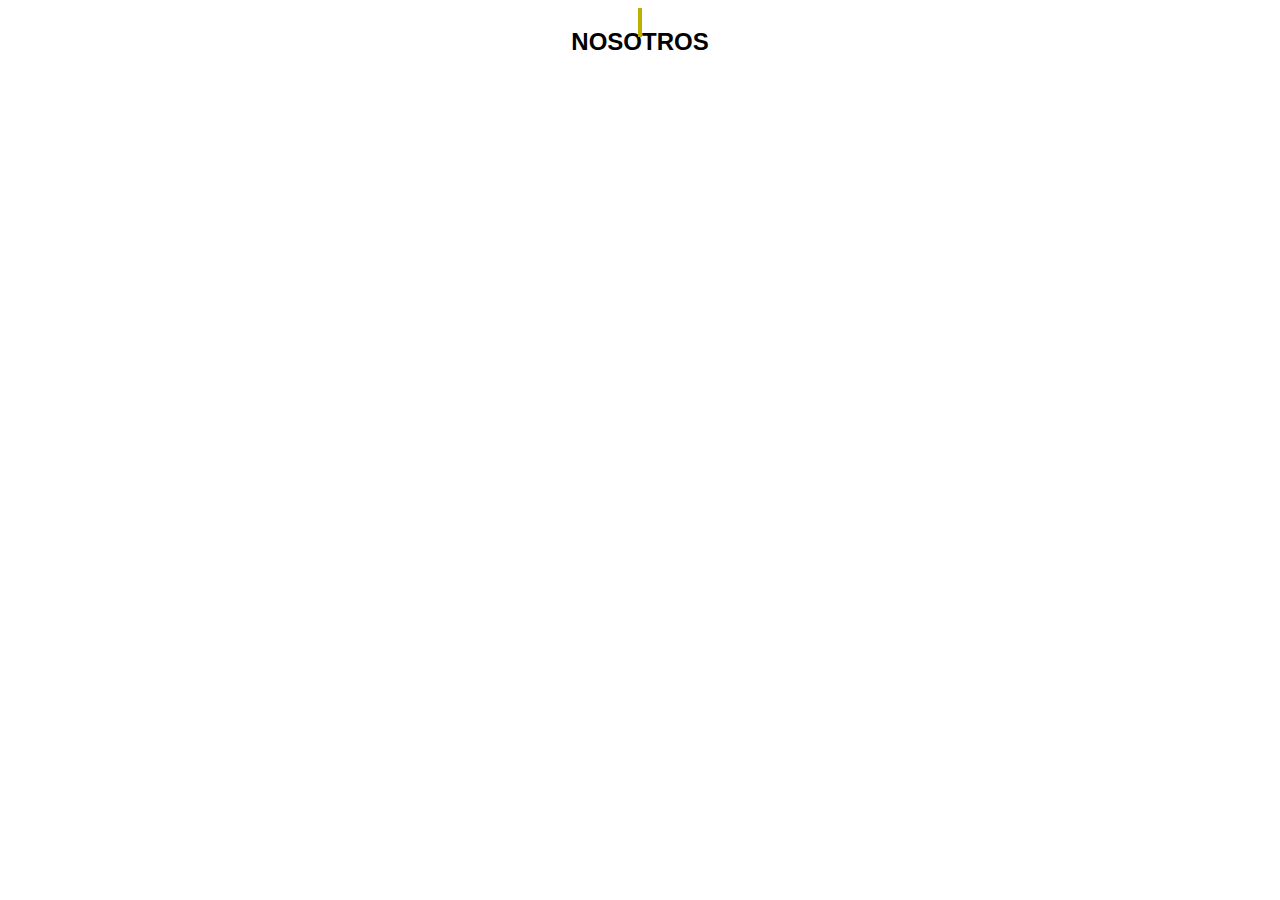
==== about.html @ 35d05380 "titulo sebastian" ====
<!DOCTYPE html>
<html lang="en">
<head>
    <meta charset="UTF-8">
    <meta name="viewport" content="width=device-width, initial-scale=1.0">
    <link rel="stylesheet" href="public/css/style_sebastian/style.css">
    <title>Document</title>
</head>
<body>
    <div class="subTitulo">
        <h2 class="puntoAmarillo"></h2>
        <h2>Nosotros</h2>
    </div>
</body>
</html>
---- public/css/style_sebastian/style.css ----
body{
    font-family: 'Lato', sans-serif;
    font-weight: 5000;
}

.subTitulo{
    position: relative;
    display:flex ;
    justify-content: center;
    text-transform: uppercase;
}

.puntoAmarillo{
    position: absolute;
    height: 25px;
    border: 2px solid;
    margin: 0;
    color: #bfaf00;
}
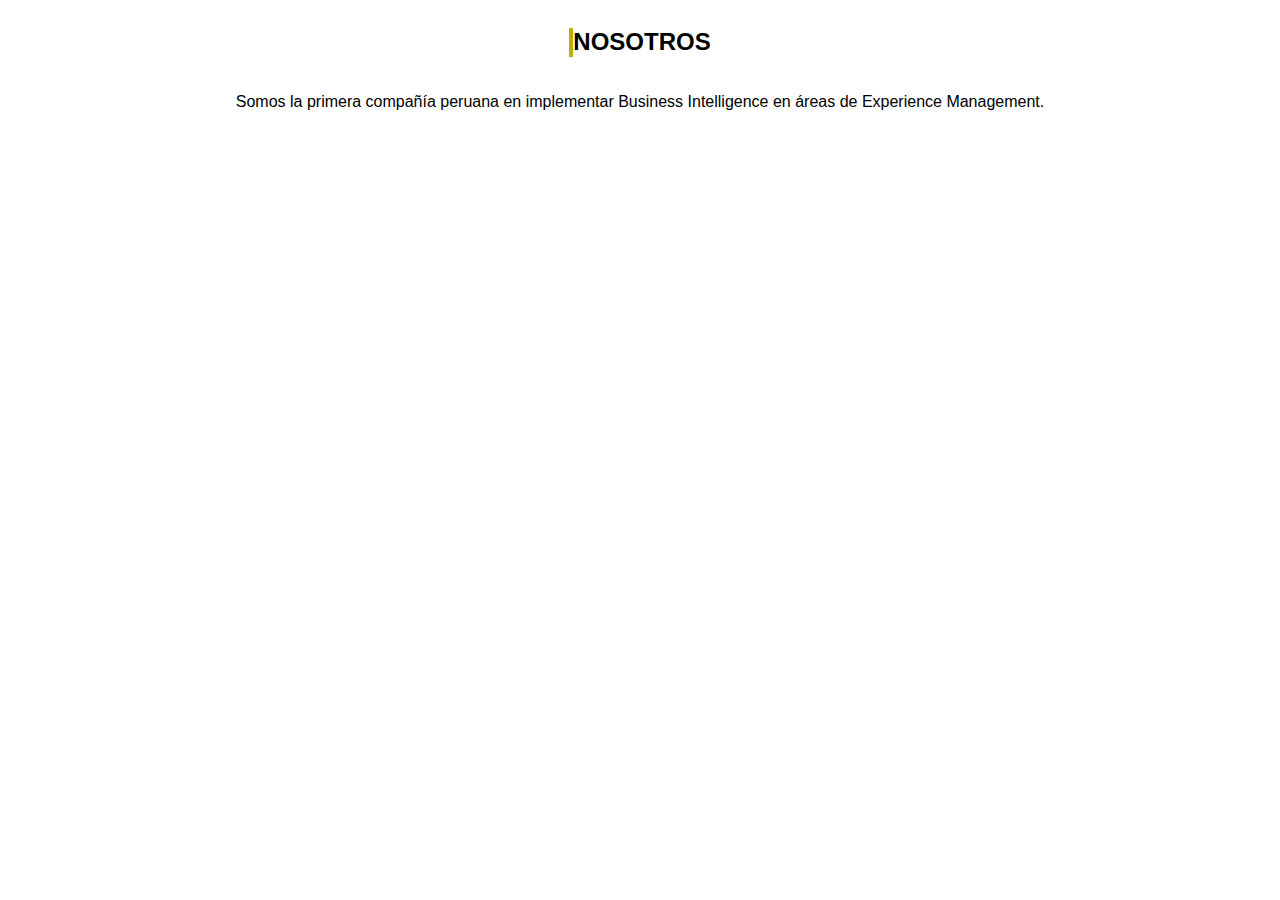
==== commit 6e86a9da: "parrafo about sebastian" ====
--- a/about.html
+++ b/about.html
@@ -4,12 +4,23 @@
     <meta charset="UTF-8">
     <meta name="viewport" content="width=device-width, initial-scale=1.0">
     <link rel="stylesheet" href="public/css/style_sebastian/style.css">
+    <link rel="stylesheet" href="'https://fonts.googleapis.com/css2?family=Lato:wght@100;300;400;700;900&display=swap'">
     <title>Document</title>
 </head>
 <body>
-    <div class="subTitulo">
-        <h2 class="puntoAmarillo"></h2>
-        <h2>Nosotros</h2>
-    </div>
+    <section id="about">
+        <div class="subTitulo">
+            <h2 class="puntoAmarillo"></h2>
+            <h2>Nosotros</h2>
+        </div>
+
+        <div class="p_about">
+            <p>Somos la primera compañía peruana en implementar Business Intelligence en áreas de Experience Management.</p>
+        </div>
+
+        <div class="pro_val">
+
+        </div>
+    </section>
 </body>
 </html>--- a/public/css/style_sebastian/style.css
+++ b/public/css/style_sebastian/style.css
@@ -1,19 +1,19 @@
 body{
     font-family: 'Lato', sans-serif;
-    font-weight: 5000;
 }
 
 .subTitulo{
-    position: relative;
     display:flex ;
     justify-content: center;
     text-transform: uppercase;
 }
 
 .puntoAmarillo{
-    position: absolute;
     height: 25px;
     border: 2px solid;
-    margin: 0;
     color: #bfaf00;
+}
+
+.p_about{
+    text-align: center;
 }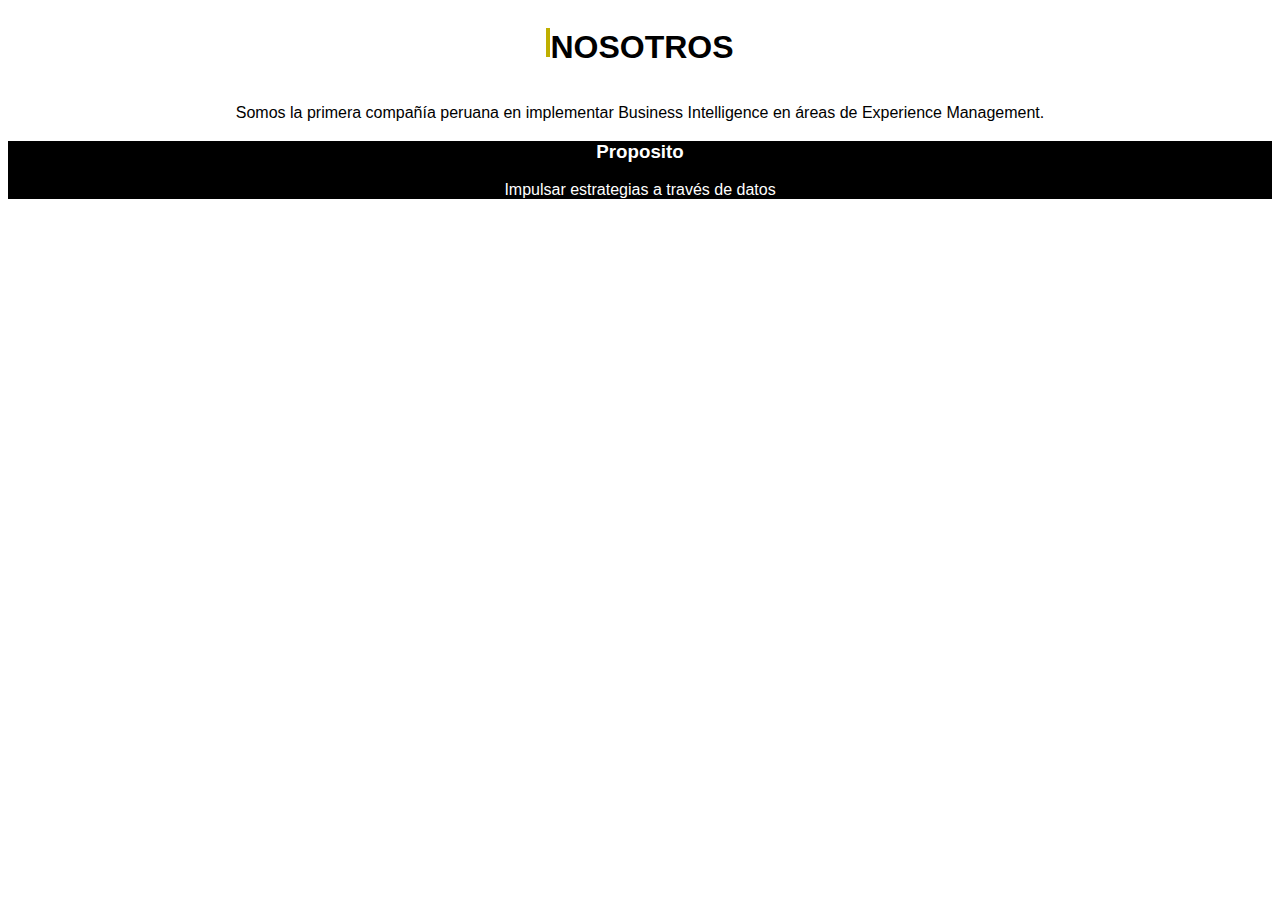
==== commit 037f4835: "cuadros content Proposito y Valores - Sebastian" ====
--- a/about.html
+++ b/about.html
@@ -11,15 +11,19 @@
     <section id="about">
         <div class="subTitulo">
             <h2 class="puntoAmarillo"></h2>
-            <h2>Nosotros</h2>
+            <h1>Nosotros</h1>
         </div>
 
         <div class="p_about">
             <p>Somos la primera compañía peruana en implementar Business Intelligence en áreas de Experience Management.</p>
         </div>
 
-        <div class="pro_val">
-
+        <div class="cuadro">
+            <div class="proposito">
+                <div class="contPro tituloPro"><h3>Proposito</h3></div>
+                <div class="contPro pPro"><p>Impulsar estrategias a través de datos</p></div>
+            </div>
+            <div class="valores"></div>
         </div>
     </section>
 </body>
--- a/public/css/style_sebastian/style.css
+++ b/public/css/style_sebastian/style.css
@@ -16,4 +16,25 @@
 
 .p_about{
     text-align: center;
+}
+
+.proposito{
+    background-color: black;
+}
+
+.valores{
+    background-color: black;
+}
+
+.cuadro{
+    text-align: center;
+    color: #fff;
+}
+
+ul{
+    padding: 0;
+}
+
+li{
+    list-style-type: none;
 }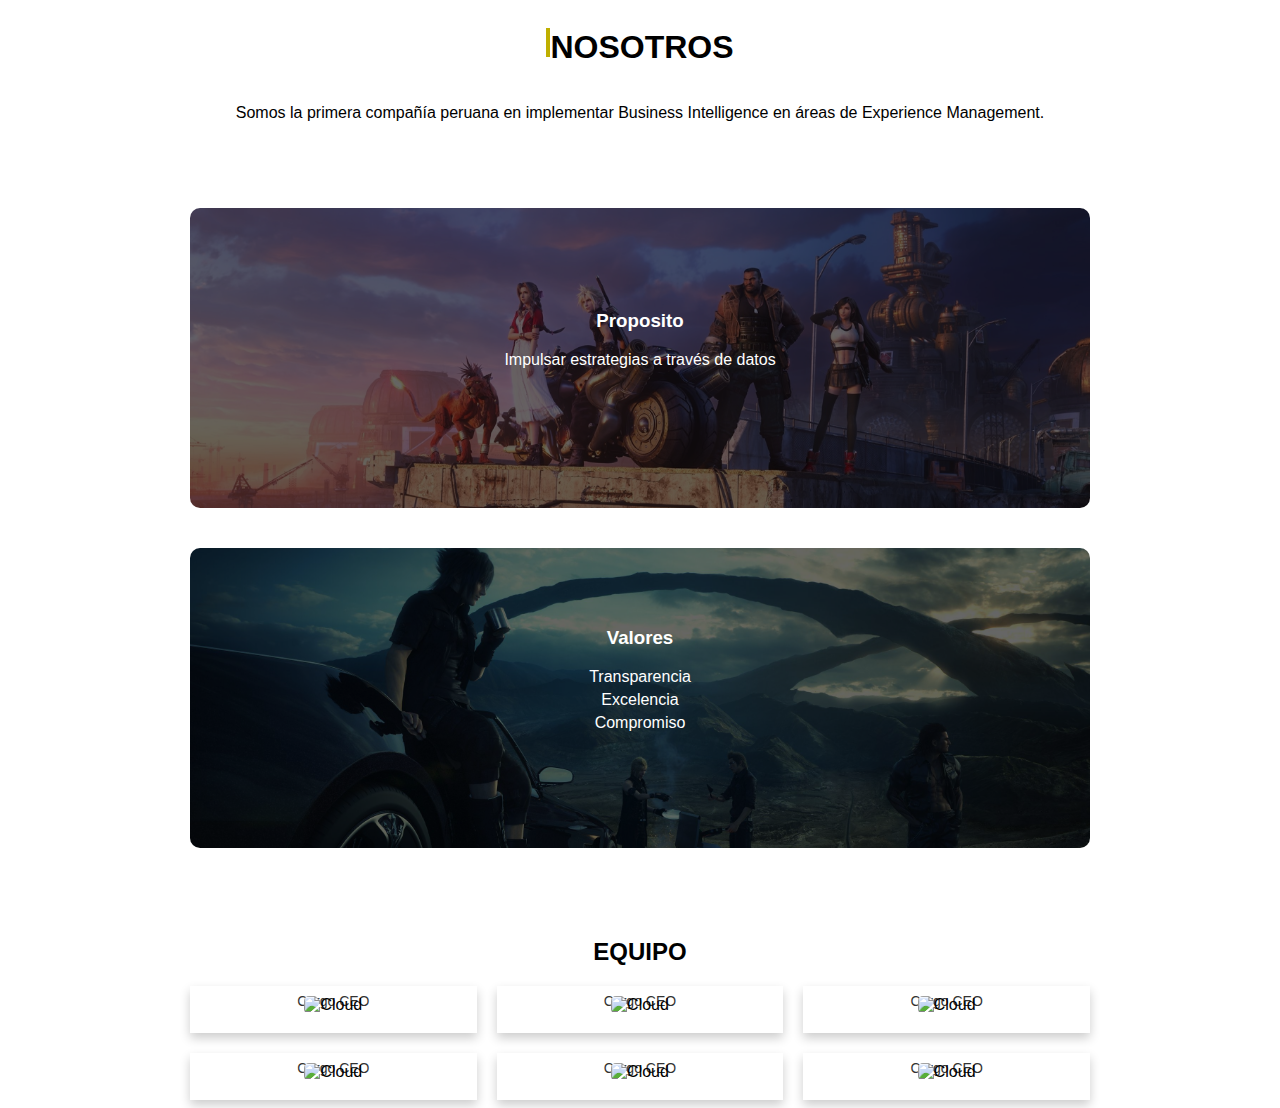
==== commit cfd8d119: "Equipo Imagenes - Sebastian" ====
--- a/about.html
+++ b/about.html
@@ -4,26 +4,113 @@
     <meta charset="UTF-8">
     <meta name="viewport" content="width=device-width, initial-scale=1.0">
     <link rel="stylesheet" href="public/css/style_sebastian/style.css">
-    <link rel="stylesheet" href="'https://fonts.googleapis.com/css2?family=Lato:wght@100;300;400;700;900&display=swap'">
     <title>Document</title>
 </head>
 <body>
     <section id="about">
-        <div class="subTitulo">
-            <h2 class="puntoAmarillo"></h2>
-            <h1>Nosotros</h1>
+        <div id="subtitleContent">
+            <div class="subTitulo">
+                <h2 class="puntoAmarillo"></h2>
+                <h1>Nosotros</h1>
+            </div>
+            <div class="p_about">
+                <p>Somos la primera compañía peruana en implementar Business Intelligence en áreas de Experience Management.</p>
+            </div>
         </div>
+        <!--Cuadros Valores y Propositos-->
+        <div class="cuadroContent">
+            <div class="proposito">
+                <div class="imgPro"></div>
+                <div class="contCuadro">
+                    <div class="tituloCuadro"><h3>Proposito</h3></div>
+                    <div class="pPro"><p>Impulsar estrategias a través de datos</p></div>
+                </div>
+            </div>
+            <div class="valores">
+                <div class="imgVa"></div>
+                <div class="contCuadro">
+                    <div class="tituloCuadro"><h3>Valores</h3></div>
+                    <div class="pVa">
+                        <ul>
+                            <li>Transparencia</li>
+                            <li>Excelencia</li>
+                            <li>Compromiso</li> 
+                        </ul>
+                    </div>
+                </div>
+            </div>
+        </div>
+        <!--Equipo-->
+        <div id="equipo">
+            <div class="subTitulo"><h2>Equipo</h2></div>
+            <div class="perfiles">
+                    <!--Perfil-->
+                    <div class="perfil">
+                        <div class="contImagen">
+                            <img src="public/img/img_sebas/Cloud_profile_01.png" alt="Cloud">  
+                        </div>
+                        <div class="textPefil">
+                            <p>Cloud Strife</p>
+                            <p>Cargo CEO</p>
+                        </div>
+                    </div>
 
-        <div class="p_about">
-            <p>Somos la primera compañía peruana en implementar Business Intelligence en áreas de Experience Management.</p>
-        </div>
+                    <!--Perfil-->
+                    <div class="perfil">
+                        <div class="contImagen">
+                            <img src="public/img/img_sebas/Cloud_profile_01.png" alt="Cloud">  
+                        </div>
+                        <div class="textPefil">
+                            <p>Cloud Strife</p>
+                            <p>Cargo CEO</p>
+                        </div>
+                    </div>
 
-        <div class="cuadro">
-            <div class="proposito">
-                <div class="contPro tituloPro"><h3>Proposito</h3></div>
-                <div class="contPro pPro"><p>Impulsar estrategias a través de datos</p></div>
+                    <!--Perfil-->                    
+                    <div class="perfil">
+                        <div class="contImagen">
+                            <img src="public/img/img_sebas/Cloud_profile_01.png" alt="Cloud">  
+                        </div>
+                        <div class="textPefil">
+                            <p>Cloud Strife</p>
+                            <p>Cargo CEO</p>
+                        </div>
+                    </div>
+
+                    <!--Perfil-->
+                    <div class="perfil">
+                        <div class="contImagen">
+                            <img src="public/img/img_sebas/Cloud_profile_01.png" alt="Cloud">  
+                        </div>
+                        <div class="textPefil">
+                            <p>Cloud Strife</p>
+                            <p>Cargo CEO</p>
+                        </div>
+                    </div>
+
+                    <!--Perfil-->                    
+                    <div class="perfil">
+                        <div class="contImagen">
+                            <img src="public/img/img_sebas/Cloud_profile_01.png" alt="Cloud">  
+                        </div>
+                        <div class="textPefil">
+                            <p>Cloud Strife</p>
+                            <p>Cargo CEO</p>
+                        </div>
+                    </div>
+
+                    <!--Perfil-->
+                    <div class="perfil">
+                        <div class="contImagen">
+                            <img src="public/img/img_sebas/Cloud_profile_01.png" alt="Cloud">  
+                        </div>
+                        <div class="textPefil">
+                            <p>Cloud Strife</p>
+                            <p>Cargo CEO</p>
+                        </div>
+                    </div>
+
             </div>
-            <div class="valores"></div>
         </div>
     </section>
 </body>
--- a/public/css/style_sebastian/style.css
+++ b/public/css/style_sebastian/style.css
@@ -2,6 +2,12 @@
     font-family: 'Lato', sans-serif;
 }
 
+#about{
+    display: flex;
+    flex-direction: column;
+    gap: 70px;
+}
+/*First Part*/
 .subTitulo{
     display:flex ;
     justify-content: center;
@@ -18,23 +24,127 @@
     text-align: center;
 }
 
-.proposito{
-    background-color: black;
+/*Second Part*/
+.cuadroContent{
+    text-align: center;
+    color: #fff;
+    display: flex;
+    flex-direction: column;
+    gap: 40px;
+    margin: auto;
 }
 
-.valores{
-    background-color: black;
+.proposito, .valores{
+    position: relative; 
+    width: 250px;
+    height: 300px;
+    border-radius: 10px; 
+    overflow: hidden;
+    display: flex;
+    align-items: center;
+    justify-content: center;     
 }
 
-.cuadro{
+.imgPro, .imgVa{
+    position: absolute;
+    width: 100%;
+    height: 100%;
+    background-size: cover;
+    background-position: center center;
+    background-repeat: no-repeat;
+    filter: brightness(40%);
+    transition: transform 0.3s ease-in-out;
+}
+
+.contCuadro{
+    position: relative;
+    pointer-events: none;
     text-align: center;
-    color: #fff;
+    top: -20px;
+}
+
+.imgPro{
+    background-image: url(../../img/img_sebas/img2.jpg);
+}
+
+.imgVa{
+    background-image: url(../../img/img_sebas/img4.jpg);
+}
+
+.imgPro:hover,.imgVa:hover{
+    transform: scale(1.3);
 }
 
 ul{
+    list-style-type: none;
     padding: 0;
 }
 
-li{
-    list-style-type: none;
-}+ul li{
+    margin-bottom: 5px;
+}
+
+.perfiles{
+    display: grid;
+    grid-template-columns: repeat(3, 1fr);
+    grid-gap: 20px;
+    max-width: 900px;
+    margin: 0 auto;
+}
+
+.perfil{
+    text-align: center;
+    position: relative;
+    overflow: hidden;
+    border: #fff solid 10px;
+    box-shadow: 0px 5px 10px rgba(0, 0, 0, 0.2);
+}
+
+.contImagen{
+    position: relative;
+    transition: transform 0.3s;
+}
+
+.contImagen img{
+    width: 210px;
+    height: 280px;
+    object-fit: cover;
+    border-radius: 5px;
+}
+
+.perfil:hover .contImagen{
+    transform: translateY(-20%); 
+}
+
+.textPefil{
+    position: relative;
+    margin-top: -65px; 
+    font-size: 14px;
+    color: #333;
+    z-index: -1;
+}
+
+@media (max-width: 500px) {
+    .proposito, .valores{
+        width: 250px;
+        height: 300px;
+    }
+}
+
+@media (min-width: 501px) and (max-width:767px){
+    .proposito, .valores{
+        width: 400px;
+    }
+}
+
+@media (min-width: 768px) and (max-width:1023px) {
+    .proposito, .valores{
+        width: 600px;
+    }
+}
+
+@media (min-width: 1024px){
+    .proposito, .valores{
+        width: 900px;
+    }
+}
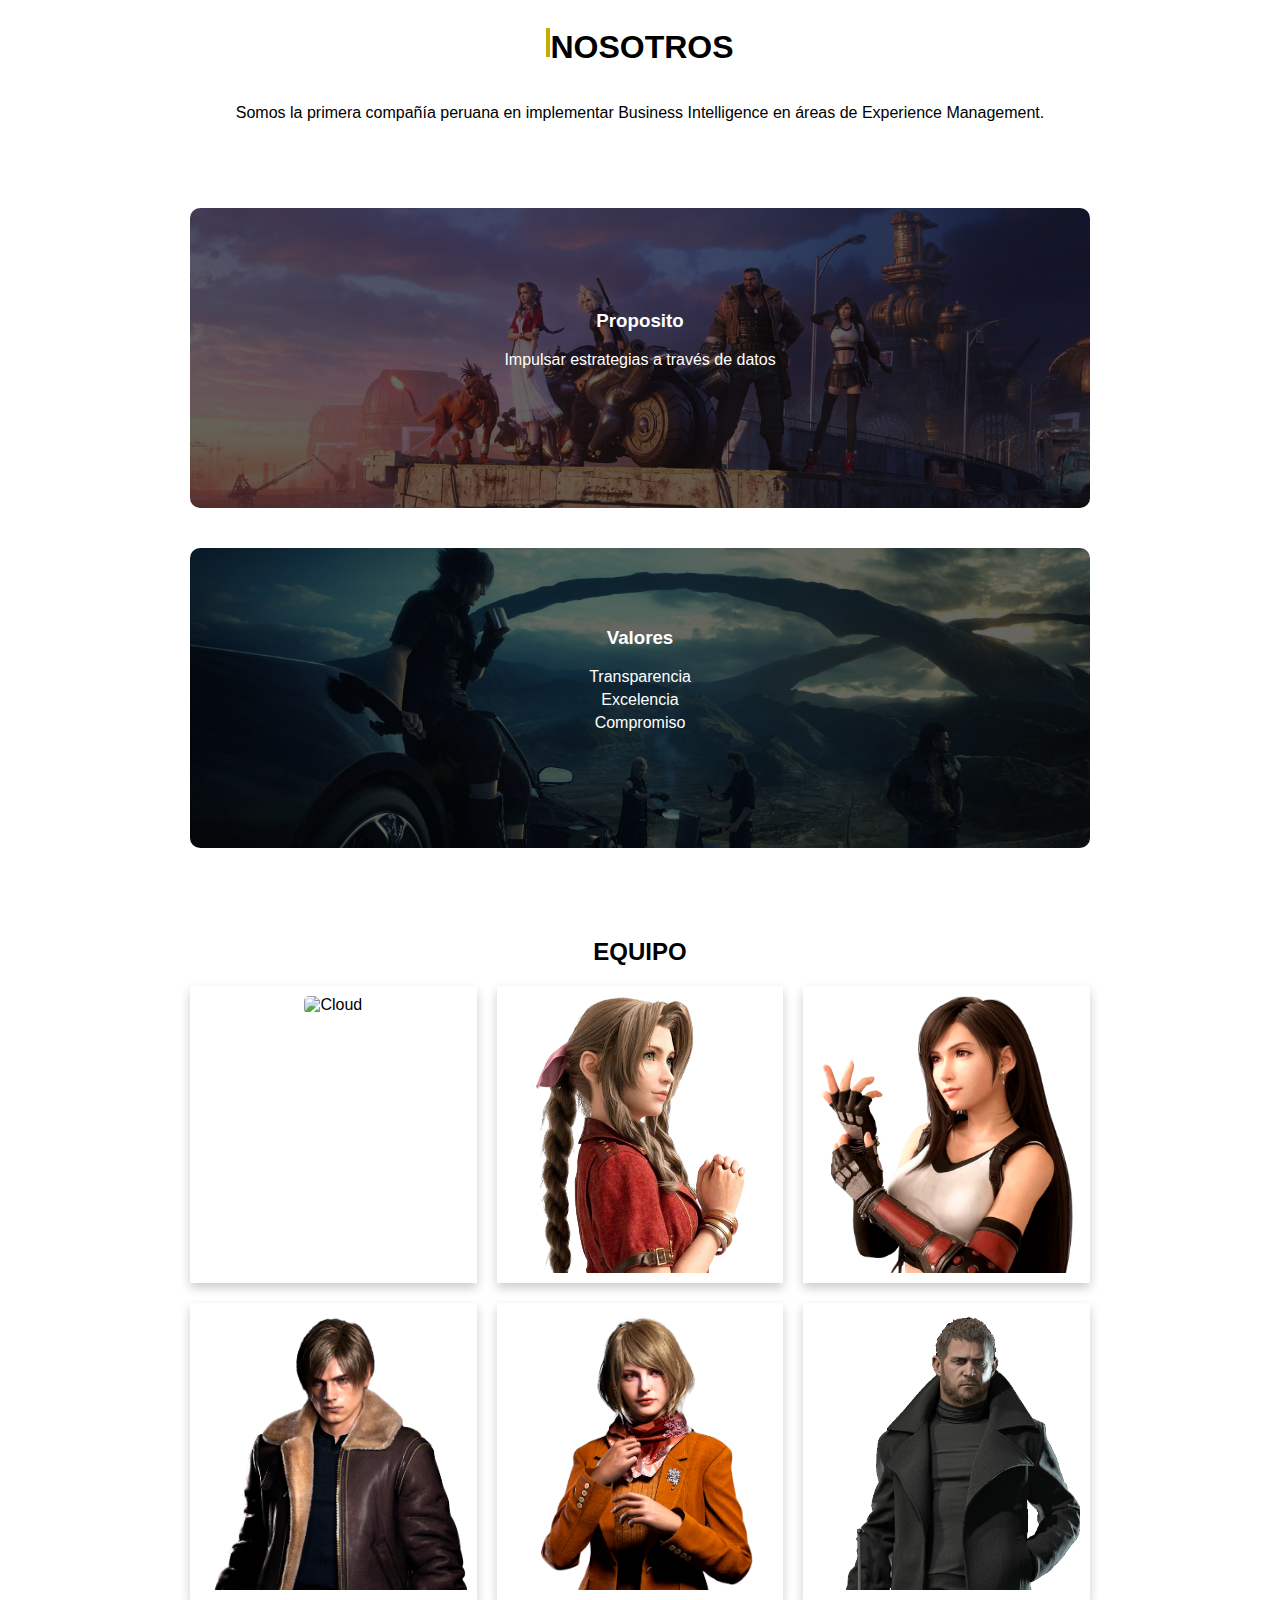
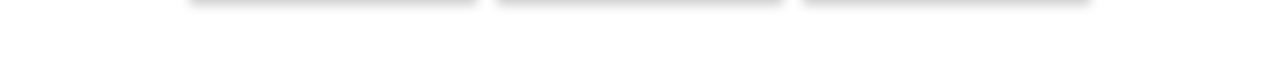
==== commit 6148e8b0: "equipo listo - Sebastian" ====
--- a/about.html
+++ b/about.html
@@ -50,63 +50,63 @@
                             <img src="public/img/img_sebas/Cloud_profile_01.png" alt="Cloud">  
                         </div>
                         <div class="textPefil">
-                            <p>Cloud Strife</p>
-                            <p>Cargo CEO</p>
+                            <p class="nombrePerfil">Cloud Strife</p>
+                            <p class="cargoPerfil">Cargo CEO</p>
                         </div>
                     </div>
 
                     <!--Perfil-->
                     <div class="perfil">
                         <div class="contImagen">
-                            <img src="public/img/img_sebas/Cloud_profile_01.png" alt="Cloud">  
+                            <img src="public/img/img_sebas/Aerith_profile_02.png" alt="Cloud">  
                         </div>
                         <div class="textPefil">
-                            <p>Cloud Strife</p>
-                            <p>Cargo CEO</p>
+                            <p class="nombrePerfil">Aerith Gainsborough</p>
+                            <p class="cargoPerfil">Cargo CEO</p>
                         </div>
                     </div>
 
                     <!--Perfil-->                    
                     <div class="perfil">
                         <div class="contImagen">
-                            <img src="public/img/img_sebas/Cloud_profile_01.png" alt="Cloud">  
+                            <img src="public/img/img_sebas/Tifa_profile_02.png" alt="Cloud">  
                         </div>
                         <div class="textPefil">
-                            <p>Cloud Strife</p>
-                            <p>Cargo CEO</p>
+                            <p class="nombrePerfil">Tifa Lockhart</p>
+                            <p class="cargoPerfil">Cargo CEO</p>
                         </div>
                     </div>
 
                     <!--Perfil-->
                     <div class="perfil">
                         <div class="contImagen">
-                            <img src="public/img/img_sebas/Cloud_profile_01.png" alt="Cloud">  
+                            <img src="public/img/img_sebas/Leon_profile_07.png" alt="Cloud">  
                         </div>
                         <div class="textPefil">
-                            <p>Cloud Strife</p>
-                            <p>Cargo CEO</p>
+                            <p class="nombrePerfil">Leon S. Kennedy</p>
+                            <p class="cargoPerfil">Cargo CEO</p>
                         </div>
                     </div>
 
                     <!--Perfil-->                    
                     <div class="perfil">
                         <div class="contImagen">
-                            <img src="public/img/img_sebas/Cloud_profile_01.png" alt="Cloud">  
+                            <img src="public/img/img_sebas/Ashley_profile_05.png" alt="Cloud">  
                         </div>
                         <div class="textPefil">
-                            <p>Cloud Strife</p>
-                            <p>Cargo CEO</p>
+                            <p class="nombrePerfil">Ashley Graham</p>
+                            <p class="cargoPerfil">Cargo CEO</p>
                         </div>
                     </div>
 
                     <!--Perfil-->
                     <div class="perfil">
                         <div class="contImagen">
-                            <img src="public/img/img_sebas/Cloud_profile_01.png" alt="Cloud">  
+                            <img src="public/img/img_sebas/Chris_profile_06.png" alt="Cloud">  
                         </div>
                         <div class="textPefil">
-                            <p>Cloud Strife</p>
-                            <p>Cargo CEO</p>
+                            <p class="nombrePerfil">Chris Redfield</p>
+                            <p class="cargoPerfil">Cargo CEO</p>
                         </div>
                     </div>
 
--- a/public/css/style_sebastian/style.css
+++ b/public/css/style_sebastian/style.css
@@ -84,6 +84,8 @@
     margin-bottom: 5px;
 }
 
+/*Equipo*/
+
 .perfiles{
     display: grid;
     grid-template-columns: repeat(3, 1fr);
@@ -106,10 +108,10 @@
 }
 
 .contImagen img{
-    width: 210px;
     height: 280px;
     object-fit: cover;
     border-radius: 5px;
+    background-color: #fff;
 }
 
 .perfil:hover .contImagen{
@@ -118,10 +120,24 @@
 
 .textPefil{
     position: relative;
-    margin-top: -65px; 
-    font-size: 14px;
+    margin-top: -75px; 
     color: #333;
     z-index: -1;
+}
+
+.nombrePerfil{
+    font-weight: bold;
+    color: #0e2430;
+    margin-bottom: 0;
+}
+
+.cargoPerfil{
+    color: #900c3f;
+    margin-top: 0;
+}
+
+#equipo{
+    margin-bottom: 70px;
 }
 
 @media (max-width: 500px) {
@@ -129,17 +145,30 @@
         width: 250px;
         height: 300px;
     }
+
+    .perfiles{
+        grid-template-columns:  1fr;
+    }
+
 }
 
 @media (min-width: 501px) and (max-width:767px){
     .proposito, .valores{
         width: 400px;
     }
+
+    .perfiles{
+        grid-template-columns:  repeat(2,1fr);
+    }
 }
 
 @media (min-width: 768px) and (max-width:1023px) {
     .proposito, .valores{
         width: 600px;
+    }
+
+    .perfiles{
+        grid-template-columns:  repeat(2,1fr);
     }
 }
 
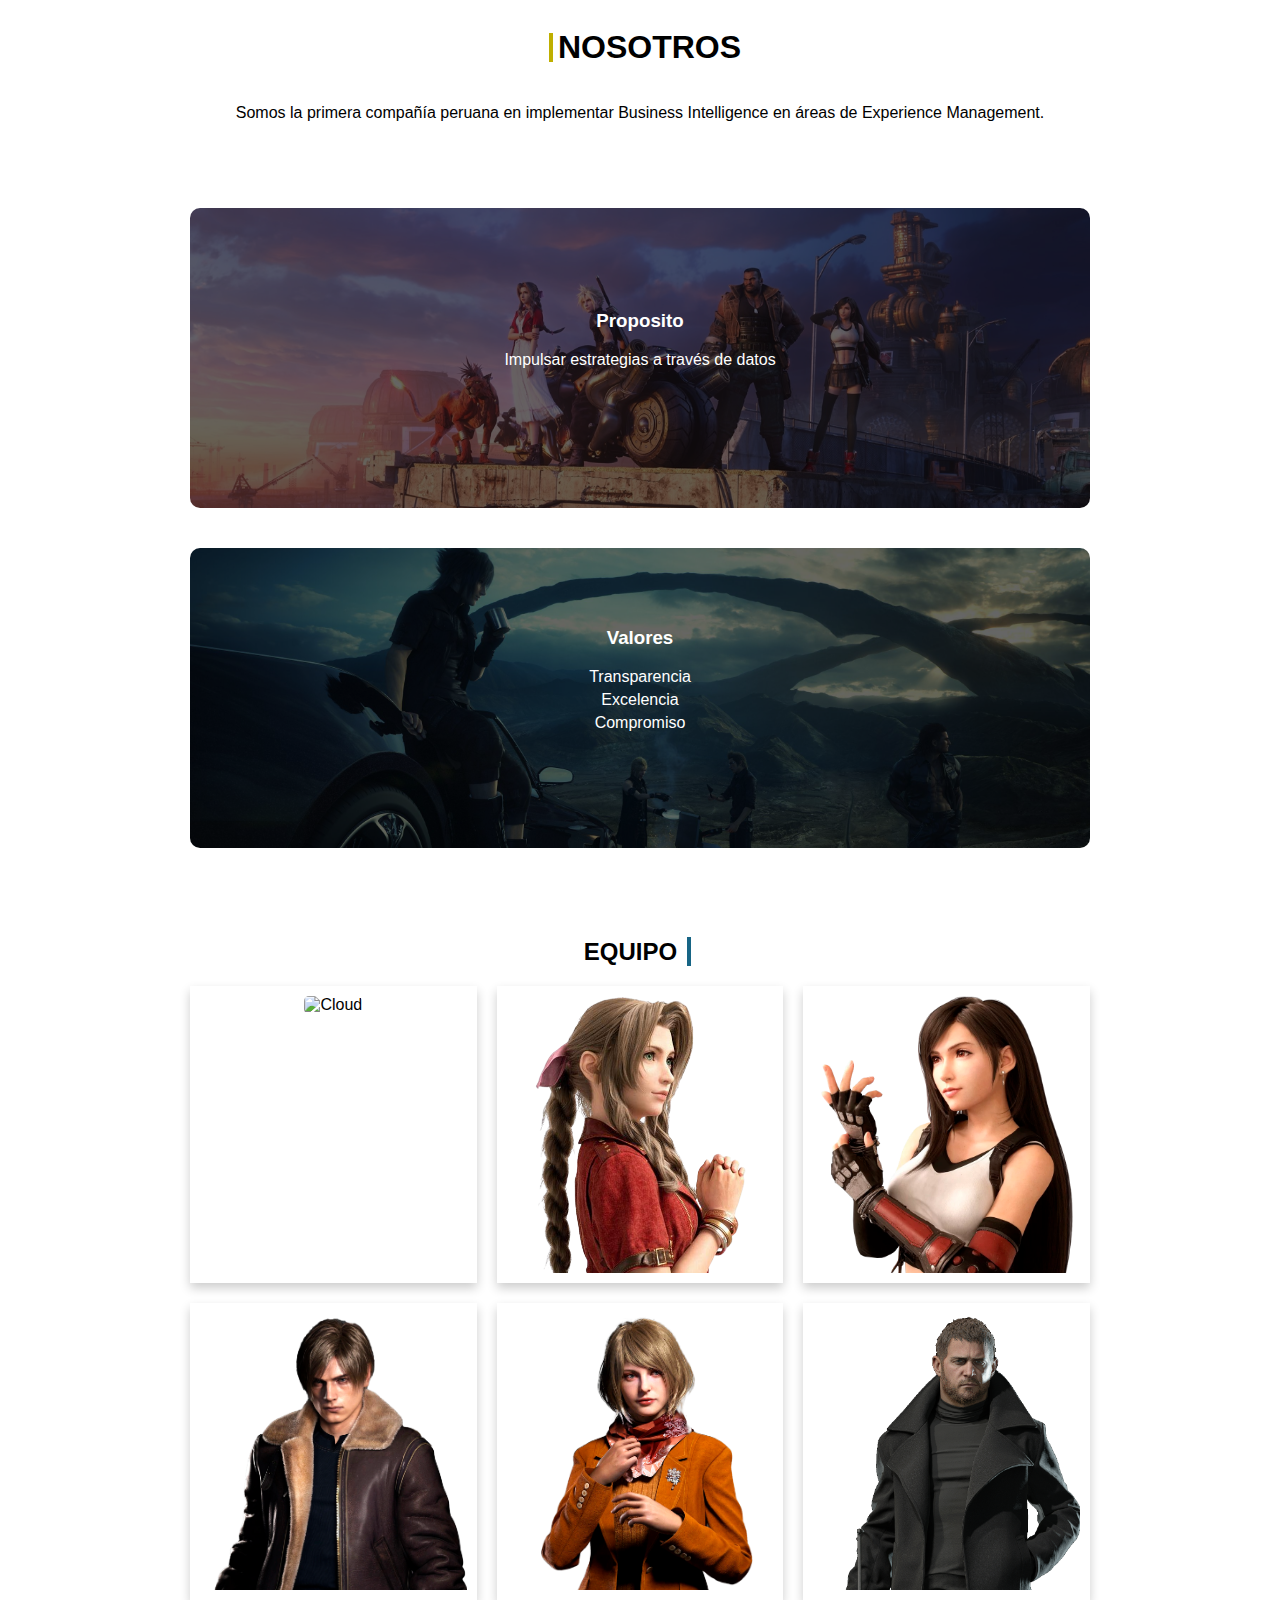
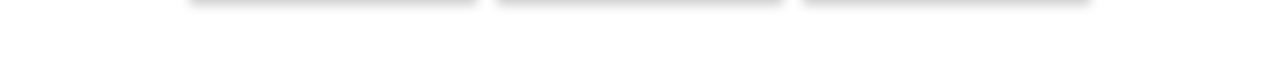
==== commit dc4613d5: "listo about - Sebastian" ====
--- a/about.html
+++ b/about.html
@@ -4,13 +4,14 @@
     <meta charset="UTF-8">
     <meta name="viewport" content="width=device-width, initial-scale=1.0">
     <link rel="stylesheet" href="public/css/style_sebastian/style.css">
-    <title>Document</title>
+    <title>About us</title>
 </head>
 <body>
     <section id="about">
+        <!--Titulo y descripcion-->
         <div id="subtitleContent">
             <div class="subTitulo">
-                <h2 class="puntoAmarillo"></h2>
+                <div class="puntoAmarillo"></div>
                 <h1>Nosotros</h1>
             </div>
             <div class="p_about">
@@ -18,7 +19,7 @@
             </div>
         </div>
         <!--Cuadros Valores y Propositos-->
-        <div class="cuadroContent">
+        <div id="cuadroContent">
             <div class="proposito">
                 <div class="imgPro"></div>
                 <div class="contCuadro">
@@ -42,7 +43,10 @@
         </div>
         <!--Equipo-->
         <div id="equipo">
-            <div class="subTitulo"><h2>Equipo</h2></div>
+            <div class="subTitulo">
+                <h2>Equipo</h2>
+                <div class="puntoAmarillo"></div>
+            </div>
             <div class="perfiles">
                     <!--Perfil-->
                     <div class="perfil">
--- a/public/css/style_sebastian/style.css
+++ b/public/css/style_sebastian/style.css
@@ -12,11 +12,13 @@
     display:flex ;
     justify-content: center;
     text-transform: uppercase;
+    align-items: center;
 }
 
 .puntoAmarillo{
     height: 25px;
     border: 2px solid;
+    margin: 0px 5px 0px 10px;
     color: #bfaf00;
 }
 
@@ -25,7 +27,7 @@
 }
 
 /*Second Part*/
-.cuadroContent{
+#cuadroContent{
     text-align: center;
     color: #fff;
     display: flex;
@@ -84,7 +86,11 @@
     margin-bottom: 5px;
 }
 
-/*Equipo*/
+
+/*Third part*/
+#equipo .puntoAmarillo{
+    color: #176585;
+}
 
 .perfiles{
     display: grid;
@@ -140,6 +146,8 @@
     margin-bottom: 70px;
 }
 
+
+/*Adaptable*/
 @media (max-width: 500px) {
     .proposito, .valores{
         width: 250px;
